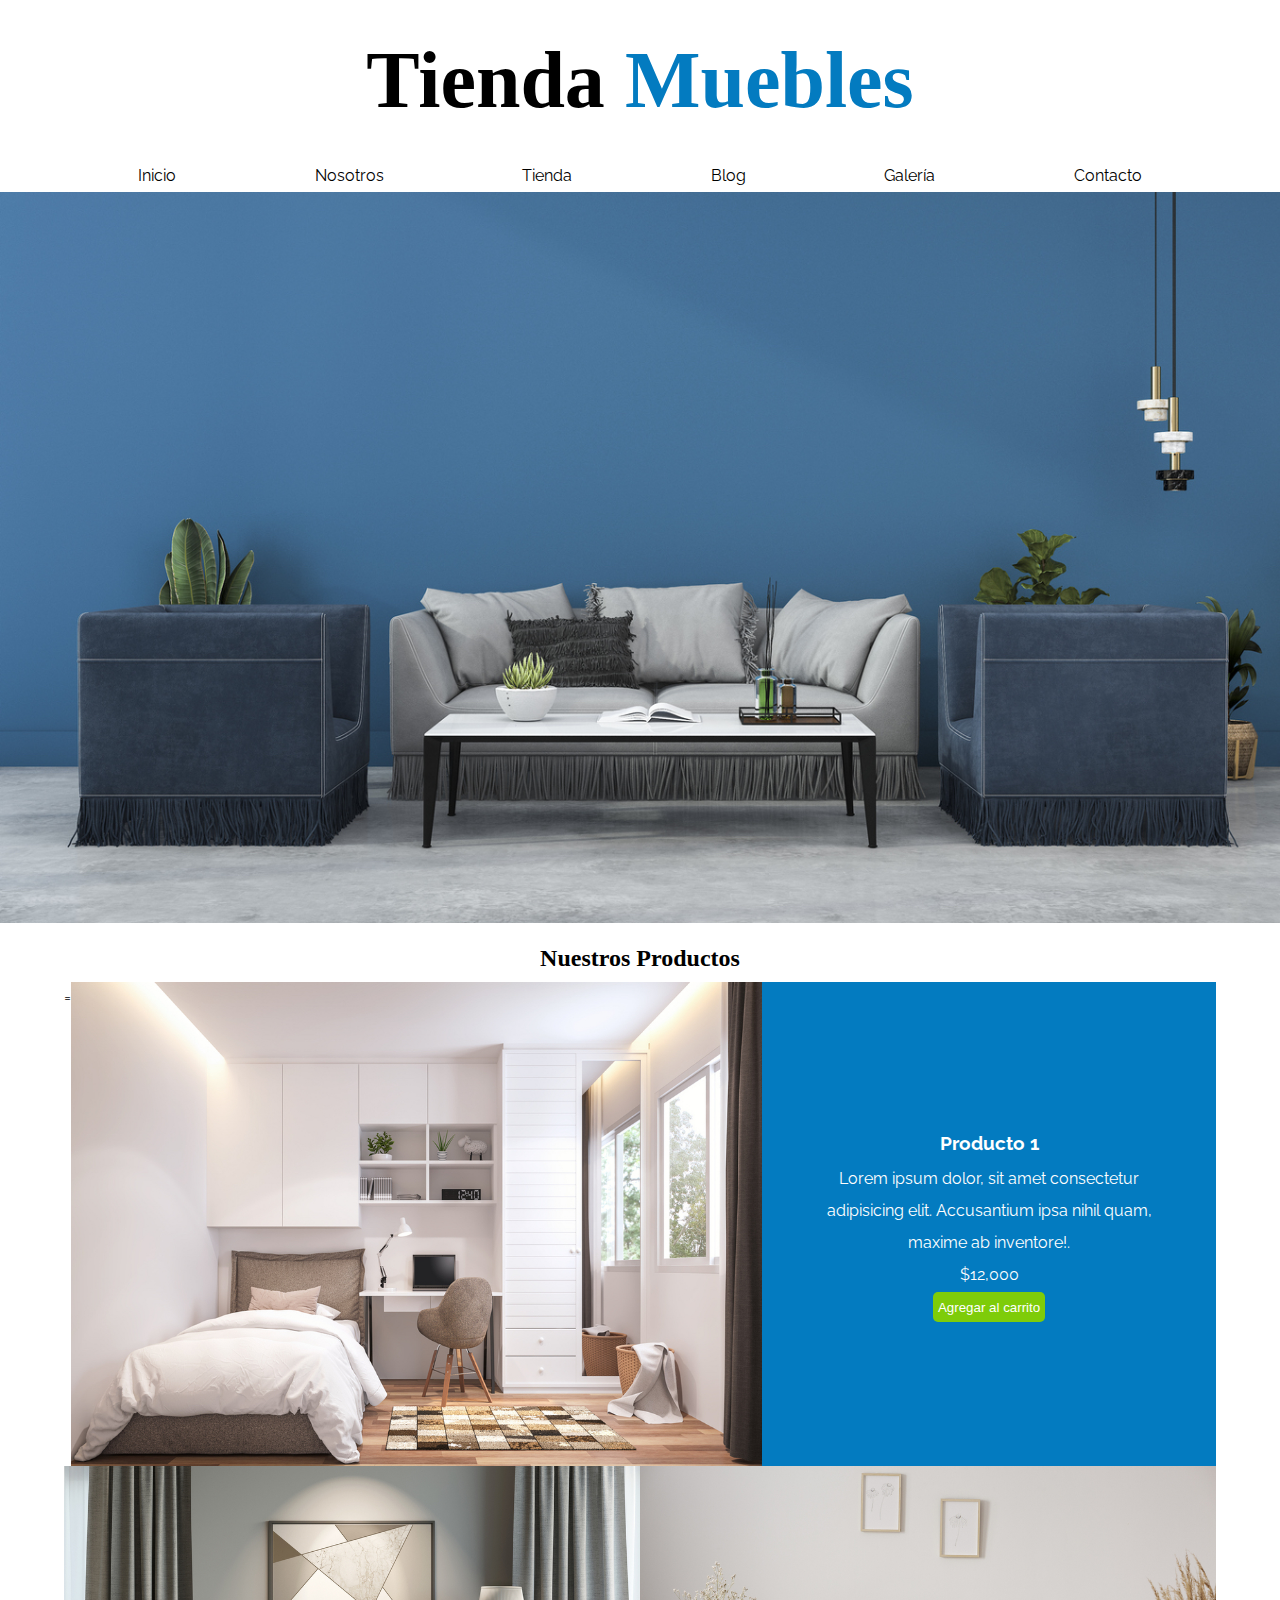
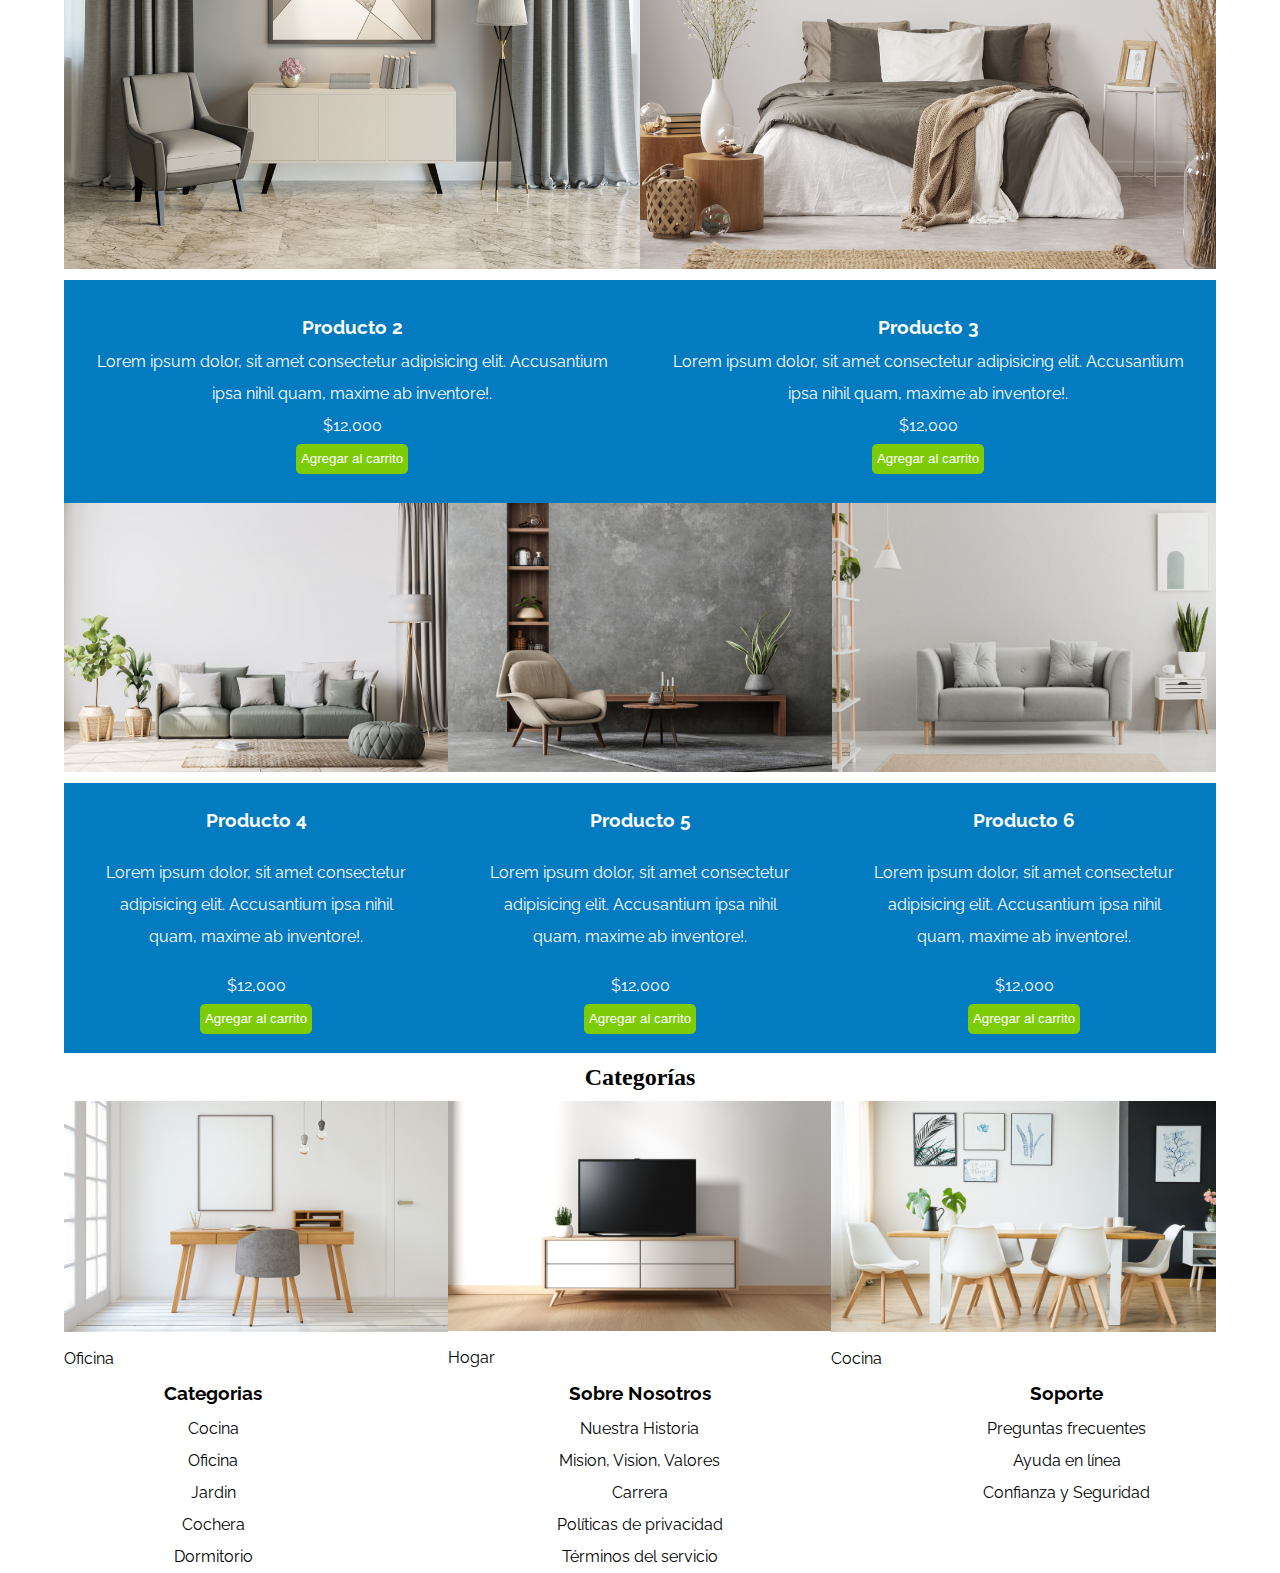
==== html/index.html @ d4c70920 "Avance 1 - Completado Avance 2 - Pendiente dar margin y justify content en productos y categorias" ====
<!DOCTYPE html>
<html lang="en">

<head>
    <meta charset="UTF-8">
    <meta http-equiv="X-UA-Compatible" content="IE=edge">
    <meta name="viewport" content="width=device-width, initial-scale=1.0">
    <title>Ecommerce - Inicio</title>
    <link rel="preconnect" href="https://fonts.googleapis.com">
    <link rel="preconnect" href="https://fonts.gstatic.com" crossorigin>
    <link rel="stylesheet" href="../css/app.css">
</head>

<body>
    <header>
        <h1> Tienda <span class="nombre">Muebles</span> </h1>

        <div class="nav-bar">
            <nav class="menu-container">
                <ul class="nav-list">
                    <li class="nav-item"> <a href="#inicio">Inicio</a></li>
                    <li class="nav-item"> <a href="#nosotros">Nosotros</a></li>
                    <li class="nav-item"> <a href="#tienda">Tienda</a></li>
                    <li class="nav-item button"><a href="#blog"><span>Blog</span></a></li>
                    <li class="nav-item button"><a href="#galeria"><span>Galería</span></a></li>
                    <li class="nav-item button"><a href="#contacto"><span>Contacto</span></a></li>
                </ul>
            </nav>
        </div>
    </header>

    <section class="hero">
        <div class="hero-content">
            <img src="../Imagenes/principal.jpg" alt="sala">

        </div>
    </section>

    <section class="productos">

    

    <section class="nuestros-productos">

        <h2>Nuestros Productos</h2>

        <div class="container1">=
            <img src="../Imagenes/producto1.jpg" alt="recamara">

            <div class="descripcion-producto">
                <div>
                    <h3>Producto 1</h3>
                    <p>Lorem ipsum dolor, sit amet consectetur adipisicing elit. Accusantium
                        ipsa nihil quam, maxime ab inventore!.
                    </p>
                    <p class="precio">$12,000</p>
                    <button class="callToAction">Agregar al carrito
                    </button>
                </div>
            </div>
        </div>

        <div class="container-producto2_3">
            <div class="conteiner-producto2">
                    <img src="../Imagenes/producto2.jpg" alt="recamara">
                <div class="descripcion-producto">
                    <div>
                    <h3>Producto 2</h3>
                    <p>Lorem ipsum dolor, sit amet consectetur adipisicing elit.
                        Accusantium ipsa nihil quam, maxime ab inventore!.
                    </p>
                    <p class="precio">$12,000</p>
                    <button class="callToAction">Agregar al carrito
                    </button>
                </div>
                </div>
            </div>

            <div class="conteiner-producto3">
                    <img src="../Imagenes/producto3.jpg" alt="recamara">
                
                <div class="descripcion-producto">
                    <div>
                    <h3>Producto 3</h3>
                    <p>Lorem ipsum dolor, sit amet consectetur adipisicing elit.
                        Accusantium ipsa nihil quam, maxime ab inventore!.
                    </p>
                    <p class="precio">$12,000</p>
                    <button class="callToAction">Agregar al carrito
                    </button>
                </div>
                </div>
            </div>
        </div>

        <div class="container-producto4_5_6">
            <div class="conteiner-producto4">
                                   <img src="../Imagenes/producto4.jpg" alt="recamara">

                <div class="descripcion-producto">
                    <div>
                    <h3>Producto 4</h3>
                    <p class="descripcion-producto">Lorem ipsum dolor, sit amet consectetur adipisicing elit.
                        Accusantium ipsa nihil quam, maxime ab inventore!.
                    </p>
                    <p class="precio">$12,000</p>
                    <button class="callToAction">Agregar al carrito
                    </button>
                </div>
                </div>
            </div>

            <div class="conteiner-producto5">
                
                    <img src="../Imagenes/producto5.jpg" alt="recamara">
              
                <div class="descripcion-producto">
                    <div>
                    <h3>Producto 5</h3>
                    <p class="descripcion-producto">Lorem ipsum dolor, sit amet consectetur adipisicing elit.
                        Accusantium ipsa nihil quam, maxime ab inventore!.
                    </p>
                    <p class="precio">$12,000</p>
                    <button class="callToAction">Agregar al carrito
                    </button>
                </div>
                </div>
            </div>

            <div class="conteiner-producto6">
                
                    <img src="../Imagenes/producto6.jpg" alt="recamara">
                
                <div class="descripcion-producto">
                    <div>
                    <h3>Producto 6</h3>
                    <p class="descripcion-producto">Lorem ipsum dolor, sit amet consectetur adipisicing elit.
                        Accusantium ipsa nihil quam, maxime ab inventore!.
                    </p>
                    <p class="precio">$12,000</p>
                    <button class="callToAction">Agregar al carrito
                    </button>
                </div>
                </div>
            </div>
        </div>
    </section>

    <section class="categorias">
        <div class="container-categorias">
            <h2>Categorías</h2>
            <div class="categorias">
                <a class="oficina" href="#">
                    <img src="../Imagenes/categoria1.jpg" alt="oficina">
                    <span class="categoria-oficina">Oficina</span>
                </a>

                <a class="hogar" href="#">
                    <img src="../Imagenes/categoria2.jpg" alt="hogar">
                    <span class="categoria-hogar">Hogar</span>
                </a>

                <a class="cocina" href="#">
                    <img src="../Imagenes/categoria3.jpg" alt="cocina">
                    <span class="categoria-cocina">Cocina</span>
                </a>
            </div>
        </div>
    </section>
    </section>

    <footer>
        <div class="nav-footer">
            <div class="nav-categoria">
                <h3>Categorias</h3>
                <nav class="menu-container">
                    <ul class="nav-list">
                        <li class="nav-item"> <a href="#cocina">Cocina</a></li>
                        <li class="nav-item"> <a href="#oficina">Oficina</a></li>
                        <li class="nav-item"> <a href="#jardin">Jardin</a></li>
                        <li class="nav-item"><a href="#cochera"><span>Cochera</span></a></li>
                        <li class="nav-item"><a href="#dormitorio"><span>Dormitorio</span></a></li>
                    </ul>
                </nav>
            </div>

            <div class="nav-nosotros">
                <h3>Sobre Nosotros</h3>
                <nav class="menu-container">
                    <ul class="nav-list">
                        <li class="nav-item"> <a href="#historia">Nuestra Historia</a></li>
                        <li class="nav-item"> <a href="#mision">Mision, Vision, Valores </a></li>
                        <li class="nav-item"> <a href="#carrera">Carrera</a></li>
                        <li class="nav-item"><a href="#politica"><span>Políticas de privacidad</span></a></li>
                        <li class="nav-item"><a href="#terminos"><span>Términos del servicio</span></a></li>
                    </ul>
                </nav>
            </div>

            <div class="nav-soporte">
                <h3>Soporte</h3>
                <nav class="menu-container">
                    <ul class="nav-list">
                        <li class="nav-item"> <a href="#preguntas">Preguntas frecuentes</a></li>
                        <li class="nav-item"> <a href="#ayuda">Ayuda en línea</a></li>
                        <li class="nav-item"> <a href="#confianza">Confianza y Seguridad</a></li>
                    </ul>
                </nav>
            </div>
        </div>



    </footer>





</body>

</html>
---- css/app.css ----
/*reglas generales*/
@import url('https://fonts.googleapis.com/css2?family=Playfair+Display:ital,wght@0,400..900;1,400..900&family=Raleway:ital,wght@0,100..900;1,100..900&display=swap');

* {
    margin: 0;
    padding: 0;
    box-sizing: border-box;
    font-size: 62.5;
}

body{
    font-family: "Raleway";
    line-height: 2;
}

h1, h2{
    font-family: "Playfair";
}

h1{ 
    font-size:5rem;
    text-align: center;
    
} 

h2{
    font-family: 4rem;
    text-align: center;
     
}

h3{
    font-family: 4rem;
    text-align: center;

}

.hero img{
    object-fit: cover;
    width:100%;

}

.container1{
    width: 100%;
    
}

.container1 img{
    object-fit: cover;
    width: 60%;

}





header .nav-list {
    display: flex;
    flex-direction: row;
    justify-content: space-evenly;
}

.nav-footer{
    display: flex;
    flex-direction: row;
    justify-content: space-around;
}

.nav-footer > div{
    max-width: 20%;
    min-width: 15%;
}

footer .nav-list {
    display:flex;
    flex-direction: column;
}

nav{
    text-align: center;

}



a {
    text-decoration: none;
    color: black;
}

ul {
    list-style: none;
    color: grey
}

.nombre{
    color:  #037BC0;
}

/* .section {
    display: flex;
    justify-content: center;
    padding: 110px 40px 130px;
    text-align: center;
    align-items: center;
    justify-content: center;
} */

.productos{
    margin:0 5%;
}

.container1{
    display: flex;
    flex-direction: row;
}

.container-producto2_3{
    display: flex;
}

.container-producto4_5_6{
    display: flex;
}

.descripcion-producto{
    background-color: #037BC0;
    text-align: center;
    color: white;
    padding: 5%;
    align-items: center;
    display: flex;
}

.categorias{
    display: flex;
    flex-direction: row;
    justify-content: center;

}


button{
    color: white;
    background: rgb(126, 204, 9);
    height: 30px;
    border: none;
    border-radius: 5px;
    padding: 0 5px;
}




img {
    max-width: 100%;
    height: auto;
  }



/*Media Query*/

/** Reescribir colores */

/** Productos */
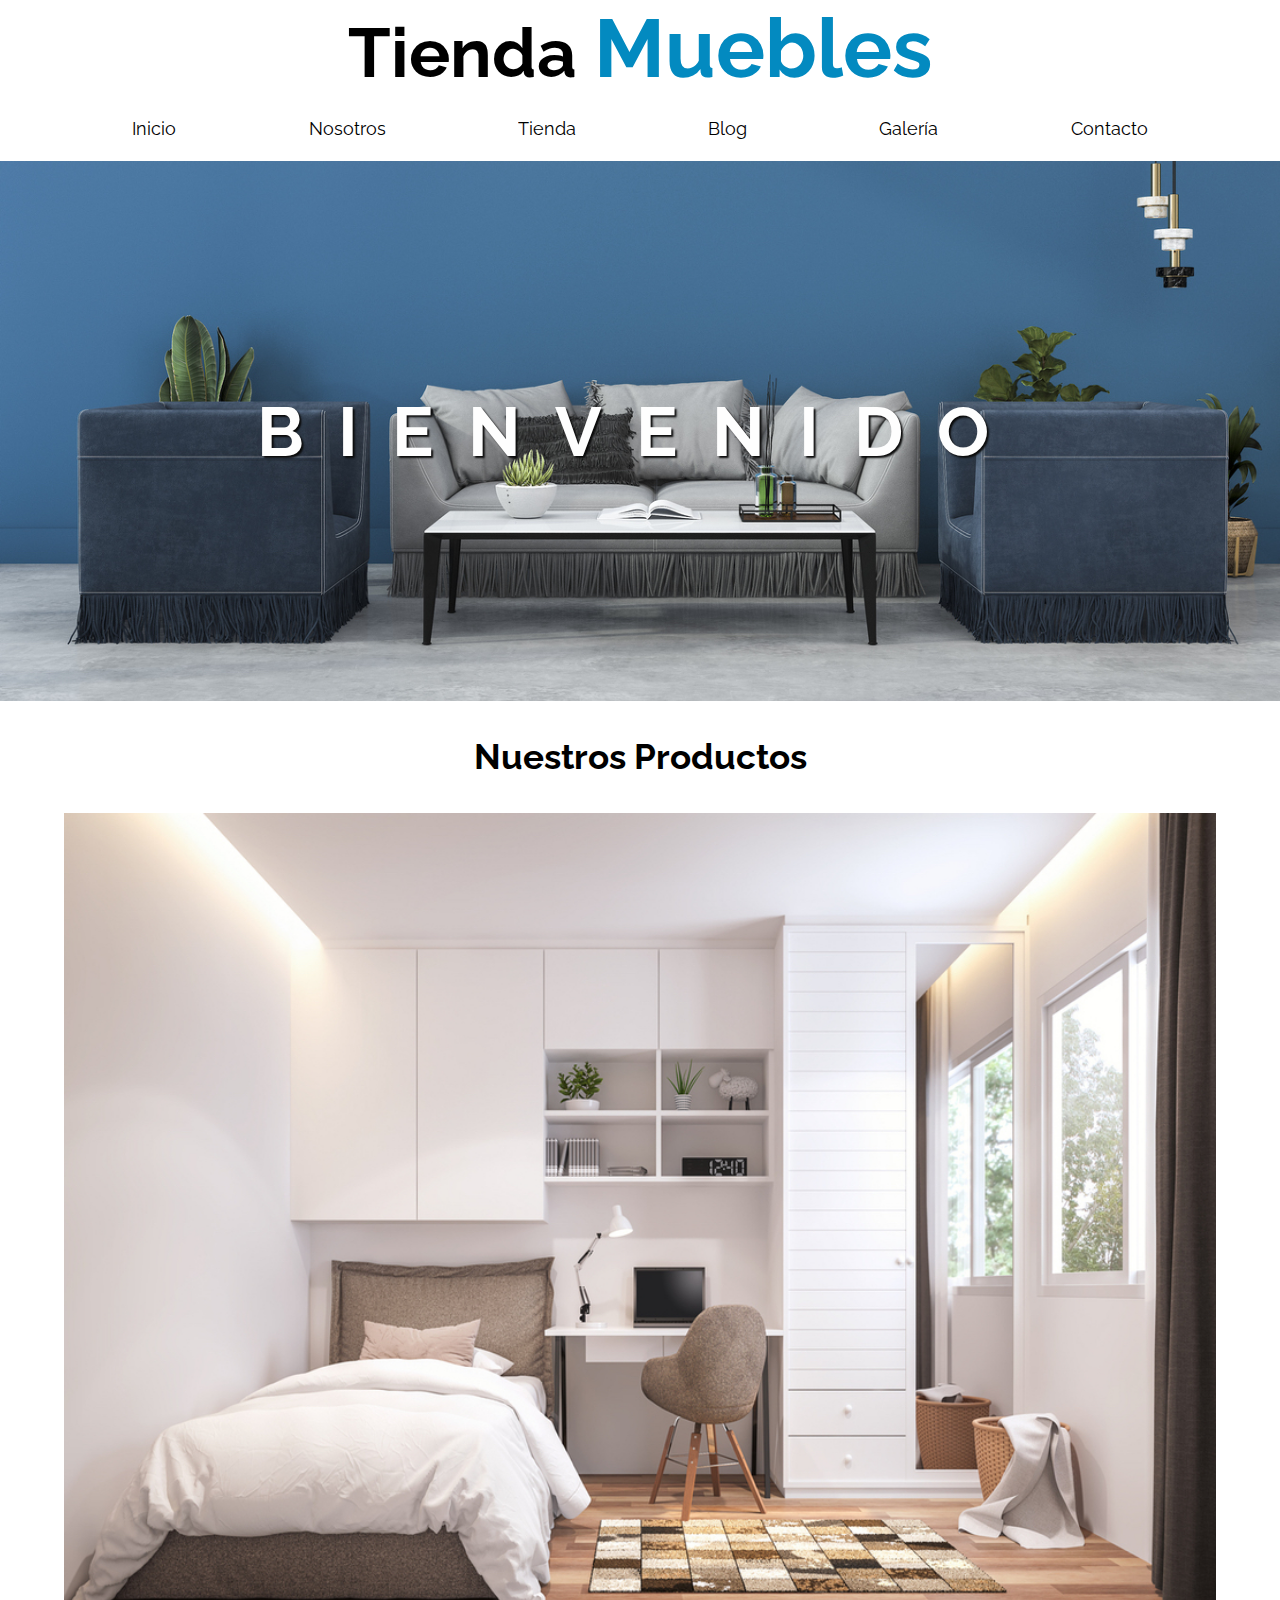
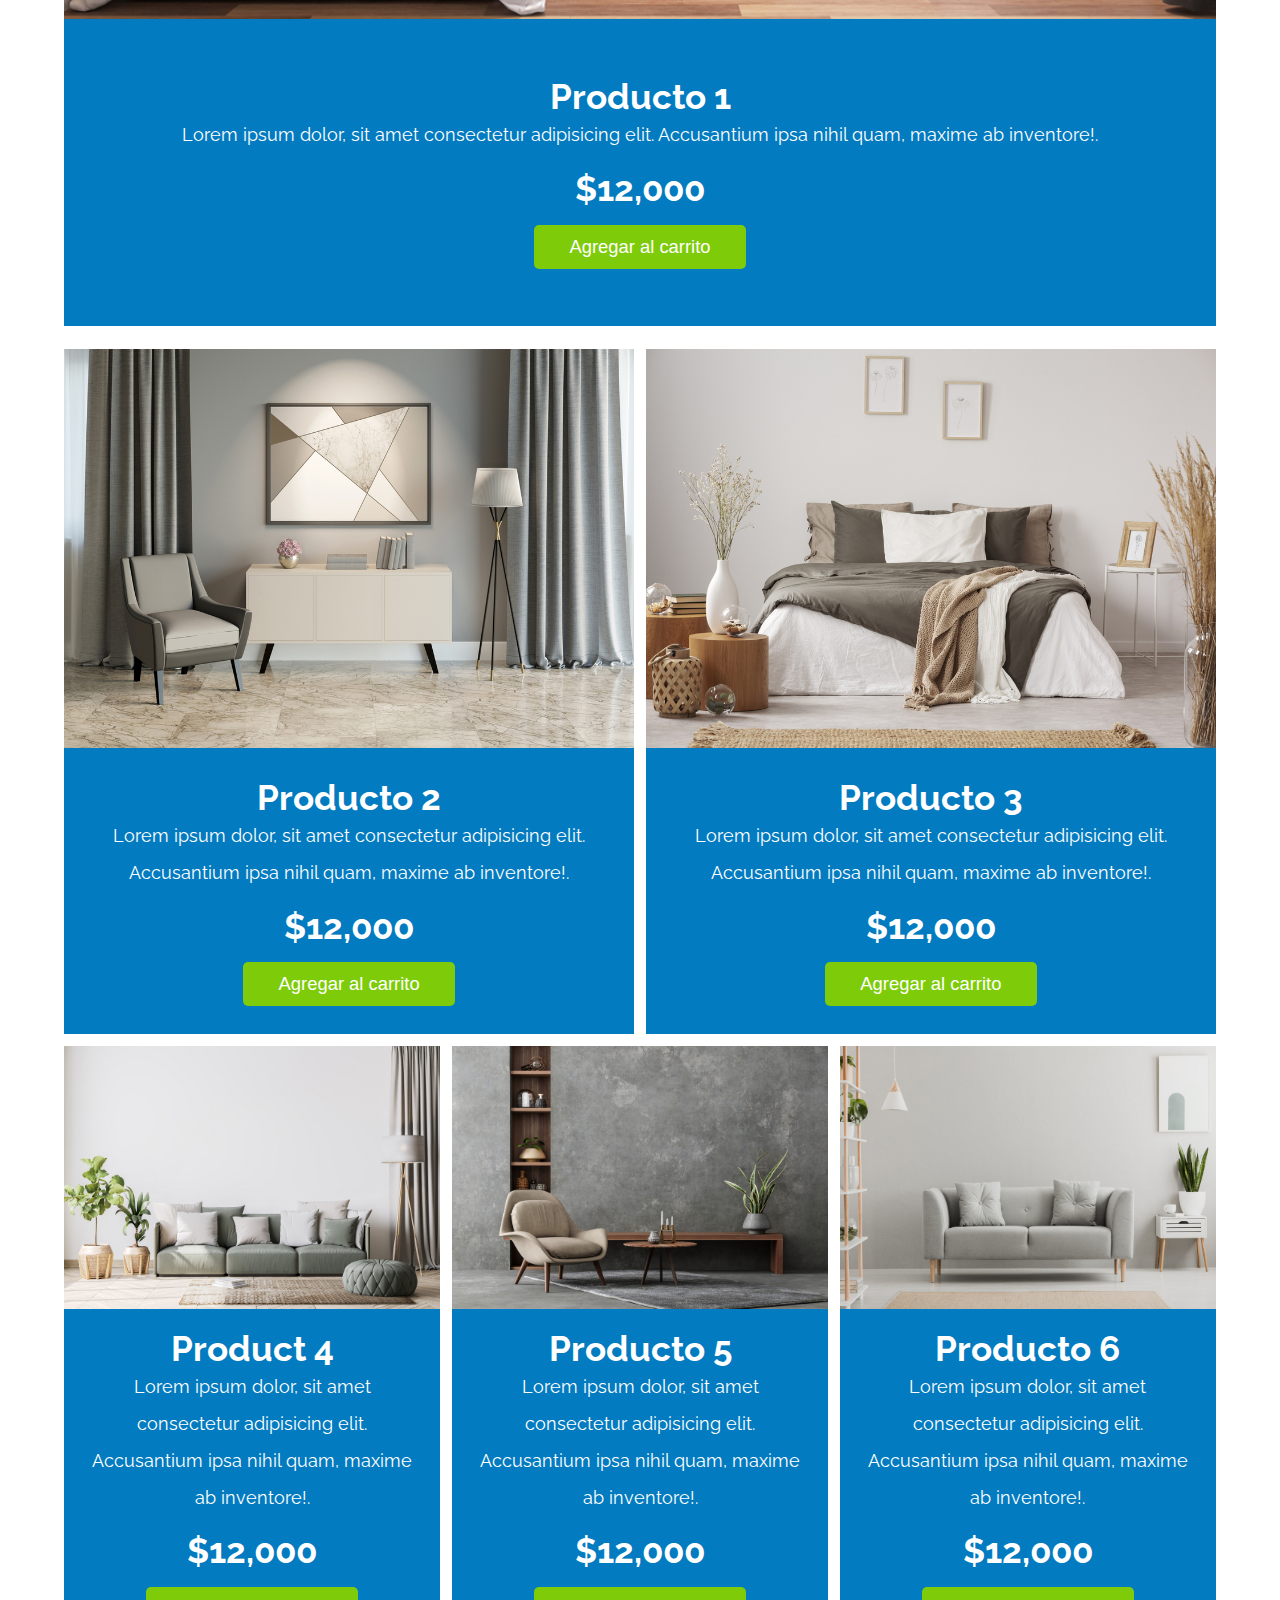
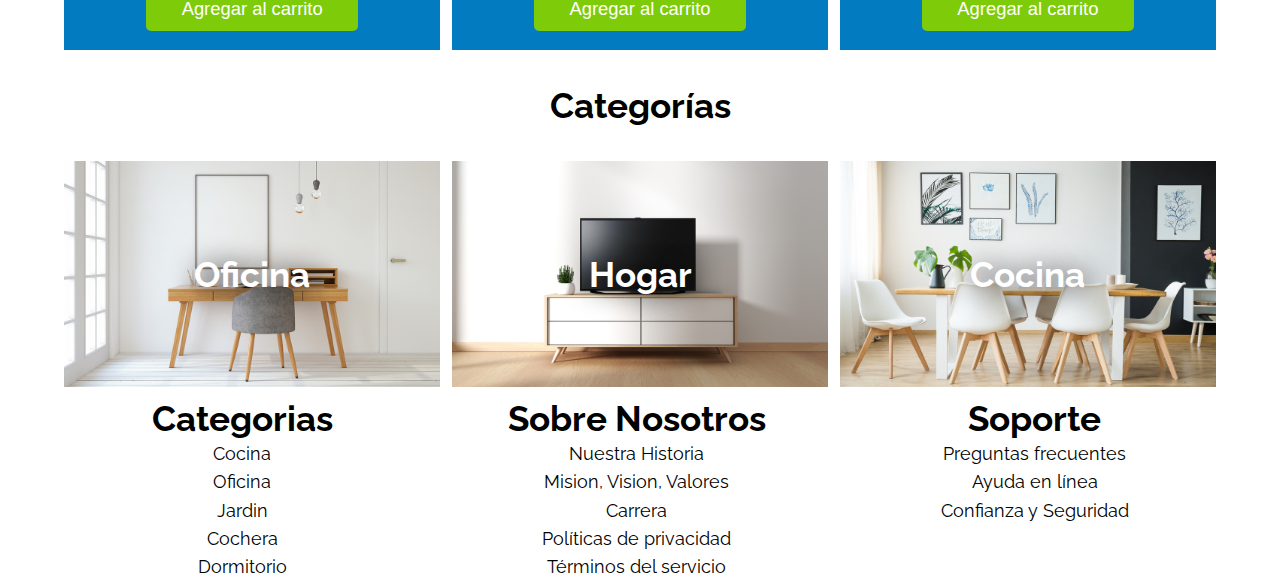
==== commit 4a9c717b: "- Se termino con el archivo index.html. - Se aplicaron estilos y media queries para el comportamient" ====
--- a/html/index.html
+++ b/html/index.html
@@ -3,20 +3,19 @@
 
 <head>
     <meta charset="UTF-8">
-    <meta http-equiv="X-UA-Compatible" content="IE=edge">
-    <meta name="viewport" content="width=device-width, initial-scale=1.0">
-    <title>Ecommerce - Inicio</title>
-    <link rel="preconnect" href="https://fonts.googleapis.com">
-    <link rel="preconnect" href="https://fonts.gstatic.com" crossorigin>
-    <link rel="stylesheet" href="../css/app.css">
+    <meta name="viewport" content="width=, initial-scale=1.0">
+    <link rel="stylesheet" href="../css/styles.css">
+    <title>Tienda de Muebles</title>
 </head>
 
 <body>
+
     <header>
         <h1> Tienda <span class="nombre">Muebles</span> </h1>
 
         <div class="nav-bar">
             <nav class="menu-container">
+
                 <ul class="nav-list">
                     <li class="nav-item"> <a href="#inicio">Inicio</a></li>
                     <li class="nav-item"> <a href="#nosotros">Nosotros</a></li>
@@ -27,153 +26,153 @@
                 </ul>
             </nav>
         </div>
+
     </header>
-
-    <section class="hero">
-        <div class="hero-content">
-            <img src="../Imagenes/principal.jpg" alt="sala">
-
+    <div class="hero-section">
+        <div class="hero-section-text">
+            <h1>BIENVENIDO</h1>
         </div>
-    </section>
-
-    <section class="productos">
-
-    
-
-    <section class="nuestros-productos">
-
-        <h2>Nuestros Productos</h2>
-
-        <div class="container1">=
-            <img src="../Imagenes/producto1.jpg" alt="recamara">
-
-            <div class="descripcion-producto">
-                <div>
-                    <h3>Producto 1</h3>
-                    <p>Lorem ipsum dolor, sit amet consectetur adipisicing elit. Accusantium
-                        ipsa nihil quam, maxime ab inventore!.
-                    </p>
-                    <p class="precio">$12,000</p>
-                    <button class="callToAction">Agregar al carrito
-                    </button>
-                </div>
-            </div>
-        </div>
-
-        <div class="container-producto2_3">
-            <div class="conteiner-producto2">
+    </div>
+
+    <main>
+
+        <section class="margin products">
+            <div>
+
+                <h2>Nuestros Productos</h2>
+            </div>
+
+            <div class="container1">
+                <img src="../Imagenes/producto1.jpg" alt="recamara">
+
+                <div class="product-description">
+                    <div>
+                        <h3>Producto 1</h3>
+                        <p>Lorem ipsum dolor, sit amet consectetur adipisicing elit. Accusantium
+                            ipsa nihil quam, maxime ab inventore!.
+                        </p>
+                        <p class="precio">$12,000</p>
+                        <button class="callToAction">Agregar al carrito
+                        </button>
+                    </div>
+                </div>
+            </div>
+
+            <div class="container-product2_3">
+                <div class="conteiner-product2">
                     <img src="../Imagenes/producto2.jpg" alt="recamara">
-                <div class="descripcion-producto">
-                    <div>
-                    <h3>Producto 2</h3>
-                    <p>Lorem ipsum dolor, sit amet consectetur adipisicing elit.
-                        Accusantium ipsa nihil quam, maxime ab inventore!.
-                    </p>
-                    <p class="precio">$12,000</p>
-                    <button class="callToAction">Agregar al carrito
-                    </button>
-                </div>
-                </div>
-            </div>
-
-            <div class="conteiner-producto3">
+                    <div class="product-description">
+                        <div>
+                            <h3>Producto 2</h3>
+                            <p>Lorem ipsum dolor, sit amet consectetur adipisicing elit.
+                                Accusantium ipsa nihil quam, maxime ab inventore!.
+                            </p>
+                            <p class="precio">$12,000</p>
+                            <button class="callToAction">Agregar al carrito
+                            </button>
+                        </div>
+                    </div>
+                </div>
+
+                <div class="conteiner-product3">
                     <img src="../Imagenes/producto3.jpg" alt="recamara">
-                
-                <div class="descripcion-producto">
-                    <div>
-                    <h3>Producto 3</h3>
-                    <p>Lorem ipsum dolor, sit amet consectetur adipisicing elit.
-                        Accusantium ipsa nihil quam, maxime ab inventore!.
-                    </p>
-                    <p class="precio">$12,000</p>
-                    <button class="callToAction">Agregar al carrito
-                    </button>
-                </div>
-                </div>
-            </div>
-        </div>
-
-        <div class="container-producto4_5_6">
-            <div class="conteiner-producto4">
-                                   <img src="../Imagenes/producto4.jpg" alt="recamara">
-
-                <div class="descripcion-producto">
-                    <div>
-                    <h3>Producto 4</h3>
-                    <p class="descripcion-producto">Lorem ipsum dolor, sit amet consectetur adipisicing elit.
-                        Accusantium ipsa nihil quam, maxime ab inventore!.
-                    </p>
-                    <p class="precio">$12,000</p>
-                    <button class="callToAction">Agregar al carrito
-                    </button>
-                </div>
-                </div>
-            </div>
-
-            <div class="conteiner-producto5">
-                
+
+                    <div class="product-description">
+                        <div>
+                            <h3>Producto 3</h3>
+                            <p>Lorem ipsum dolor, sit amet consectetur adipisicing elit.
+                                Accusantium ipsa nihil quam, maxime ab inventore!.
+                            </p>
+                            <p class="precio">$12,000</p>
+                            <button class="callToAction">Agregar al carrito
+                            </button>
+                        </div>
+                    </div>
+                </div>
+            </div>
+
+            <div class="container-product4_5_6">
+                <div class="conteiner-product4">
+                    <img src="../Imagenes/producto4.jpg" alt="recamara">
+
+                    <div class="product-description">
+                        <div>
+                            <h3>Product 4</h3>
+                            <p>Lorem ipsum dolor, sit amet consectetur adipisicing
+                                elit.
+                                Accusantium ipsa nihil quam, maxime ab inventore!.
+                            </p>
+                            <p class="precio">$12,000</p>
+                            <button class="callToAction">Agregar al carrito
+                            </button>
+                        </div>
+                    </div>
+                </div>
+
+                <div class="conteiner-product5">
+
                     <img src="../Imagenes/producto5.jpg" alt="recamara">
-              
-                <div class="descripcion-producto">
-                    <div>
-                    <h3>Producto 5</h3>
-                    <p class="descripcion-producto">Lorem ipsum dolor, sit amet consectetur adipisicing elit.
-                        Accusantium ipsa nihil quam, maxime ab inventore!.
-                    </p>
-                    <p class="precio">$12,000</p>
-                    <button class="callToAction">Agregar al carrito
-                    </button>
-                </div>
-                </div>
-            </div>
-
-            <div class="conteiner-producto6">
-                
+
+                    <div class="product-description">
+                        <div>
+                            <h3>Producto 5</h3>
+                            <p>Lorem ipsum dolor, sit amet consectetur adipisicing
+                                elit.
+                                Accusantium ipsa nihil quam, maxime ab inventore!.
+                            </p>
+                            <p class="precio">$12,000</p>
+                            <button class="callToAction">Agregar al carrito
+                            </button>
+                        </div>
+                    </div>
+                </div>
+
+                <div class="conteiner-product6">
+
                     <img src="../Imagenes/producto6.jpg" alt="recamara">
-                
-                <div class="descripcion-producto">
-                    <div>
-                    <h3>Producto 6</h3>
-                    <p class="descripcion-producto">Lorem ipsum dolor, sit amet consectetur adipisicing elit.
-                        Accusantium ipsa nihil quam, maxime ab inventore!.
-                    </p>
-                    <p class="precio">$12,000</p>
-                    <button class="callToAction">Agregar al carrito
-                    </button>
-                </div>
-                </div>
-            </div>
-        </div>
-    </section>
-
-    <section class="categorias">
-        <div class="container-categorias">
+
+                    <div class="product-description">
+                        <div>
+                            <h3>Producto 6</h3>
+                            <p class="descripcion-producto">Lorem ipsum dolor, sit amet consectetur adipisicing
+                                elit.
+                                Accusantium ipsa nihil quam, maxime ab inventore!.
+                            </p>
+                            <p class="precio">$12,000</p>
+                            <button class="callToAction">Agregar al carrito
+                            </button>
+                        </div>
+                    </div>
+                </div>
+            </div>
+        </section>
+
+        <section class="margin">
             <h2>Categorías</h2>
-            <div class="categorias">
-                <a class="oficina" href="#">
-                    <img src="../Imagenes/categoria1.jpg" alt="oficina">
-                    <span class="categoria-oficina">Oficina</span>
-                </a>
-
-                <a class="hogar" href="#">
-                    <img src="../Imagenes/categoria2.jpg" alt="hogar">
-                    <span class="categoria-hogar">Hogar</span>
-                </a>
-
-                <a class="cocina" href="#">
-                    <img src="../Imagenes/categoria3.jpg" alt="cocina">
-                    <span class="categoria-cocina">Cocina</span>
-                </a>
-            </div>
-        </div>
-    </section>
-    </section>
+            <div class="categories">
+                <div class="categories-container">
+                    <img class="category-img" src="../Imagenes/categoria1.jpg" alt="oficina">
+                    <h3 class="category">Oficina</h3>
+                </div>
+
+                <div class="categories-container">
+                    <img class="category-img" src="../Imagenes/categoria2.jpg" alt="hogar">
+                    <h3 class="category">Hogar</h3>
+                </div>
+
+                <div class="categories-container">
+                    <img class="category-img" src="../Imagenes/categoria3.jpg" alt="cocina">
+                    <h3 class="category">Cocina</h3>
+                </div>
+            </div>
+        </section>
+    </main>
 
     <footer>
-        <div class="nav-footer">
+        <div class="nav-footer margin">
             <div class="nav-categoria">
                 <h3>Categorias</h3>
-                <nav class="menu-container">
+                <nav class="nav-container">
                     <ul class="nav-list">
                         <li class="nav-item"> <a href="#cocina">Cocina</a></li>
                         <li class="nav-item"> <a href="#oficina">Oficina</a></li>
@@ -186,7 +185,7 @@
 
             <div class="nav-nosotros">
                 <h3>Sobre Nosotros</h3>
-                <nav class="menu-container">
+                <nav class="nav-container">
                     <ul class="nav-list">
                         <li class="nav-item"> <a href="#historia">Nuestra Historia</a></li>
                         <li class="nav-item"> <a href="#mision">Mision, Vision, Valores </a></li>
@@ -199,7 +198,7 @@
 
             <div class="nav-soporte">
                 <h3>Soporte</h3>
-                <nav class="menu-container">
+                <nav class="nav-container">
                     <ul class="nav-list">
                         <li class="nav-item"> <a href="#preguntas">Preguntas frecuentes</a></li>
                         <li class="nav-item"> <a href="#ayuda">Ayuda en línea</a></li>
@@ -213,10 +212,6 @@
 
     </footer>
 
-
-
-
-
 </body>
 
 </html>--- a/css/styles.css
+++ b/css/styles.css
@@ -0,0 +1,301 @@
+@import url('https://fonts.googleapis.com/css2?family=Playfair+Display:ital,wght@0,400..900;1,400..900&family=Raleway:ital,wght@0,100..900;1,100..900&display=swap');
+
+* {
+    margin: 0;
+    padding: 0;
+    box-sizing: border-box;
+    font-size: calc(.5rem + 0.75vw);
+}
+
+body {
+    font-family: "Raleway";
+}
+
+
+h1 {
+    font-size: calc(1rem + 4vw);
+    text-align: center;
+}
+
+.nombre {
+    color: #038ac0;
+    font-size: calc(1rem + 5vw);
+}
+
+h2,
+h3,
+h4 {
+    font-size: 2rem;
+    text-align: center;
+}
+
+p {
+    line-height: 2;
+}
+
+a {
+    color: inherit;
+    text-decoration: none;
+}
+
+li a {
+    display: block;
+    position: relative;
+    padding: 0.2em 0;
+}
+
+li a::after {
+    opacity: 1;
+    transform: translate3d(-100%, 0, 0);
+}
+
+li a::after {
+    content: '';
+    position: absolute;
+    bottom: 0;
+    left: 0;
+    width: 100%;
+    height: 0.1em;
+    background-color: rgb(126, 204, 9);
+    opacity: 0;
+    transition: opacity 300ms, transform 300ms;
+}
+
+li a:hover::after,
+li a:focus::after {
+    transform: translate3d(0, 0, 0);
+}
+
+li a {
+    overflow: hidden;
+}
+
+li a::after {
+    opacity: 1;
+    transform: translate3d(-100%, 0, 0);
+}
+
+
+
+nav {
+    text-align: center;
+}
+
+
+ul {
+    list-style: none;
+}
+
+.menu-container .nav-list {
+    display: flex;
+    flex-direction: row;
+    justify-content: space-evenly;
+    margin: 1em 0;
+}
+
+a::after {
+    content: '';
+    position: absolute;
+    bottom: 0;
+    left: 0;
+    width: 100%;
+    height: 0.1em;
+    background-color: rgb(126, 204, 9);
+    opacity: 0;
+    transition: opacity 300ms, transform 300ms;
+}
+
+a:hover::after,
+a:focus::after {
+    opacity: 1;
+    transform: translate3d(0, 0.2em, 0);
+}
+
+@media (max-width: 786px) {
+    .menu-container .nav-list {
+        display: none;
+        flex-direction: column;
+        width: 100%;
+    }
+}
+
+
+.hero-section {
+    background-image: url(../Imagenes/principal.jpg);
+    background-repeat: no-repeat;
+    background-position: 100% 90%;
+    background-size: cover;
+    height: 60vh;
+    text-align: center;
+    display: flex;
+    align-items: center;
+    justify-content: center;
+}
+
+.hero-section .hero-section-text {
+    color: #fefefe;
+    text-shadow: 2px 2px 2px #0a0a0a;
+}
+
+.hero-section-text h1 {
+    letter-spacing: 0.5em;
+}
+
+@media (max-width: 900px) {
+    .hero-section-text h1 {
+        letter-spacing: 0.25em;
+        font-size: 4rem;
+        background-size: 100%;
+    }
+}
+
+@media (max-width: 800px) {
+    .hero-section-text h1 {
+        letter-spacing: 0;
+        font-size: 50px;
+        background-size: 100%;
+    }
+}
+
+h2 {
+    margin: 1em;
+}
+
+.products {
+
+    justify-content: center;
+}
+
+.container1 {
+    display: flex;
+    flex-direction: row;
+    justify-content: center;
+    margin-bottom: 1%;
+}
+
+.product-description {
+    background-color: #037BC0;
+    text-align: center;
+    color: white;
+    padding: 5%;
+    align-items: center;
+    display: flex;
+    justify-content: center;
+}
+
+p {
+    line-height: 2em;
+
+}
+
+img {
+    max-width: 100%;
+    height: auto;
+    display: block;
+}
+
+@media (max-width: 1550px) {
+    .container1 {
+        display: flex;
+        flex-direction: column;
+        margin-bottom: 2%;
+    }
+}
+
+button {
+    color: white;
+    background: rgb(126, 204, 9);
+    height: 2.5rem;
+    border: none;
+    border-radius: 5px;
+    padding: .5rem 2rem;
+}
+
+.container-product2_3 {
+    display: flex;
+    flex-direction: row;
+    justify-content: center;
+    gap: 1%;
+    margin-bottom: 1%;
+}
+
+
+.container-product4_5_6 {
+    display: flex;
+    flex-direction: row;
+    gap: 1%;
+    justify-content: center;
+    margin-bottom: 1%;
+}
+
+@media (max-width: 786px) {
+    .container-product2_3, .container-product4_5_6  {
+        display: flex;
+        flex-direction: column;
+        margin-bottom: 2%;
+        
+    }
+
+    .conteiner-product2, .conteiner-product4, .conteiner-product5{
+        margin-bottom: 2%;
+    }
+}
+
+.precio {
+    font-weight: bold;
+    font-size: 2rem;
+}
+
+.margin {
+    margin: 0 5%;
+}
+
+.categories {
+    display: flex;
+    flex-direction: row;
+    max-width: 100%;
+    gap: 1%;
+    justify-content: center;
+    margin-bottom: 1%;
+    overflow: hidden;
+
+}
+
+
+
+.office {
+    background-image: url(../Imagenes/categoria1.jpg);
+
+}
+
+.home {
+    background-image: url(../Imagenes/categoria2.jpg);
+}
+
+.kitchen {
+    background-image: url(../Imagenes/categoria3.jpg);
+}
+
+.categories-container {
+    position: relative;
+    text-align: center;
+    color: white;
+}
+
+.category {
+    position: absolute;
+    top: 50%;
+    left: 50%;
+    transform: translate(-50%, -50%);
+    text-shadow: 4px 4px 28px rgba(0, 0, 0, 1);
+}
+
+.category-img {
+    border-radius: 1re;
+}
+
+.nav-footer {
+    display: flex;
+    flex-direction: row;
+    justify-content: space-around;
+}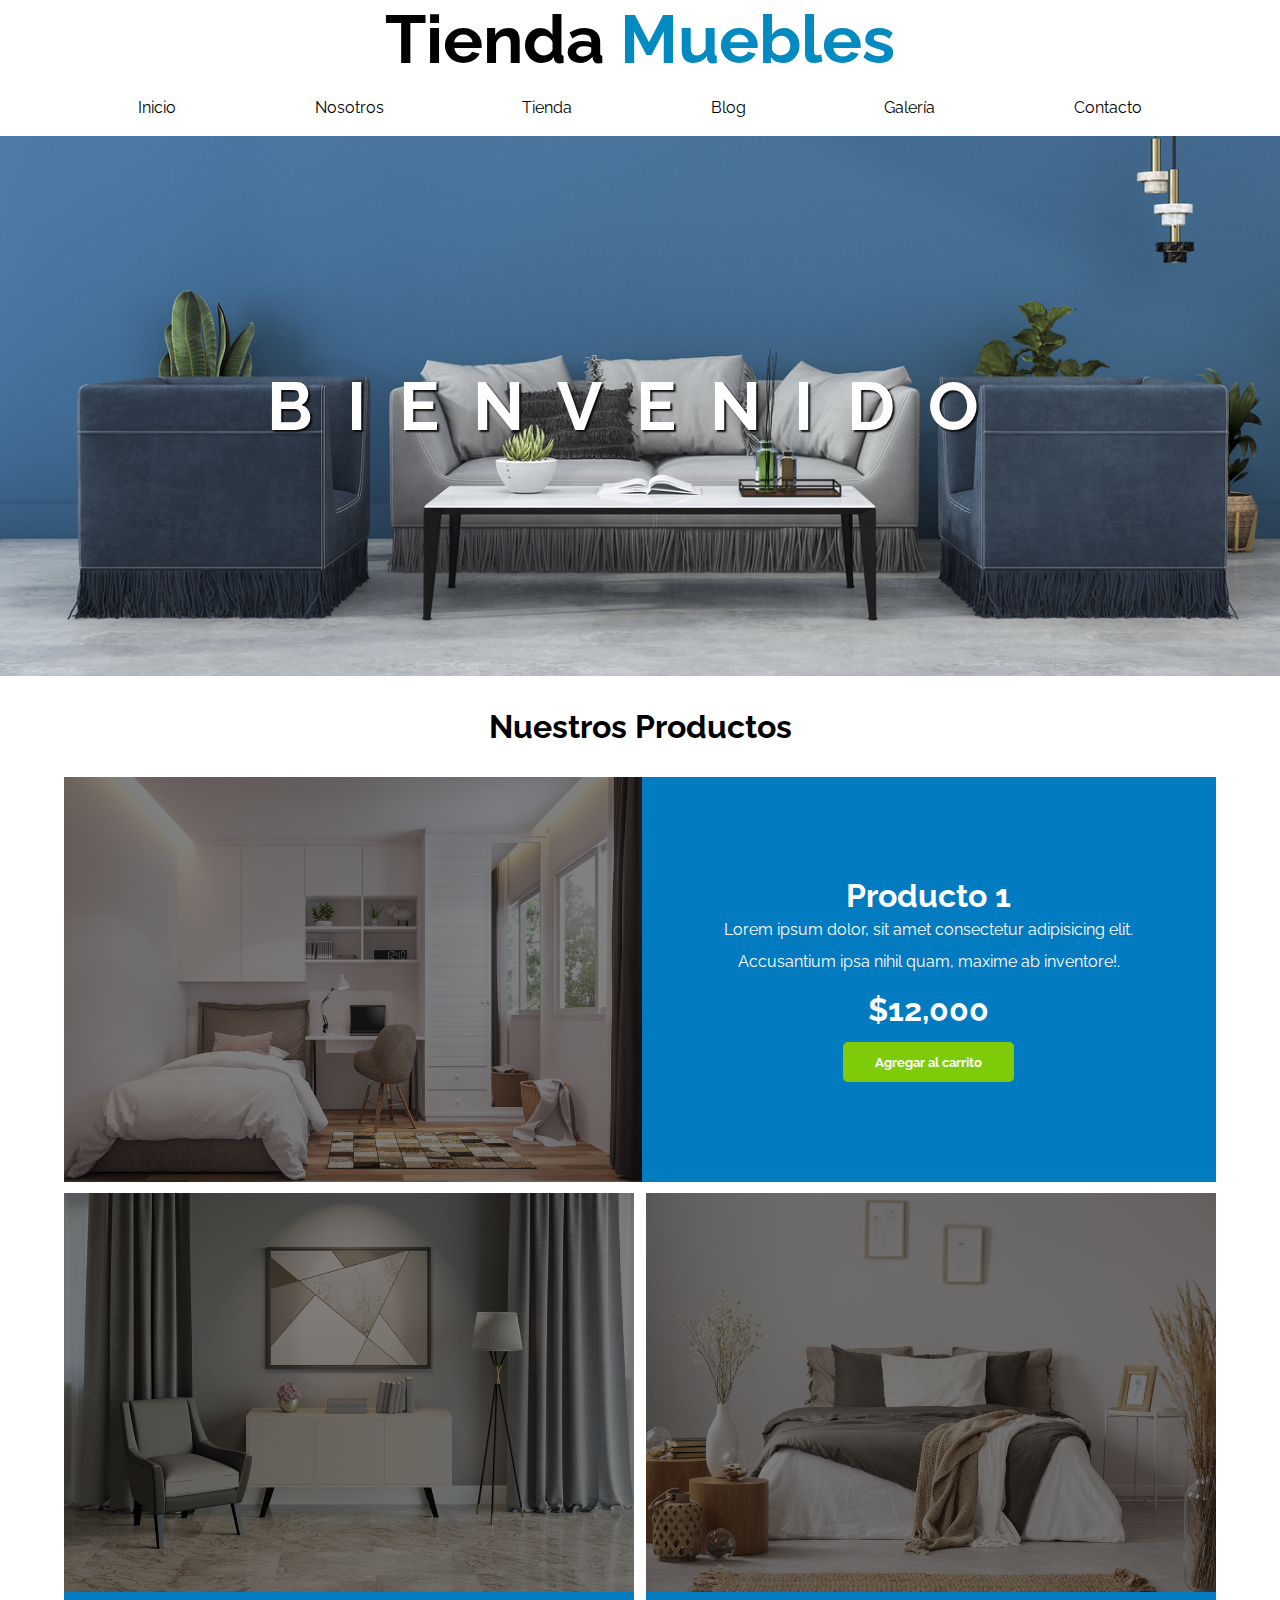
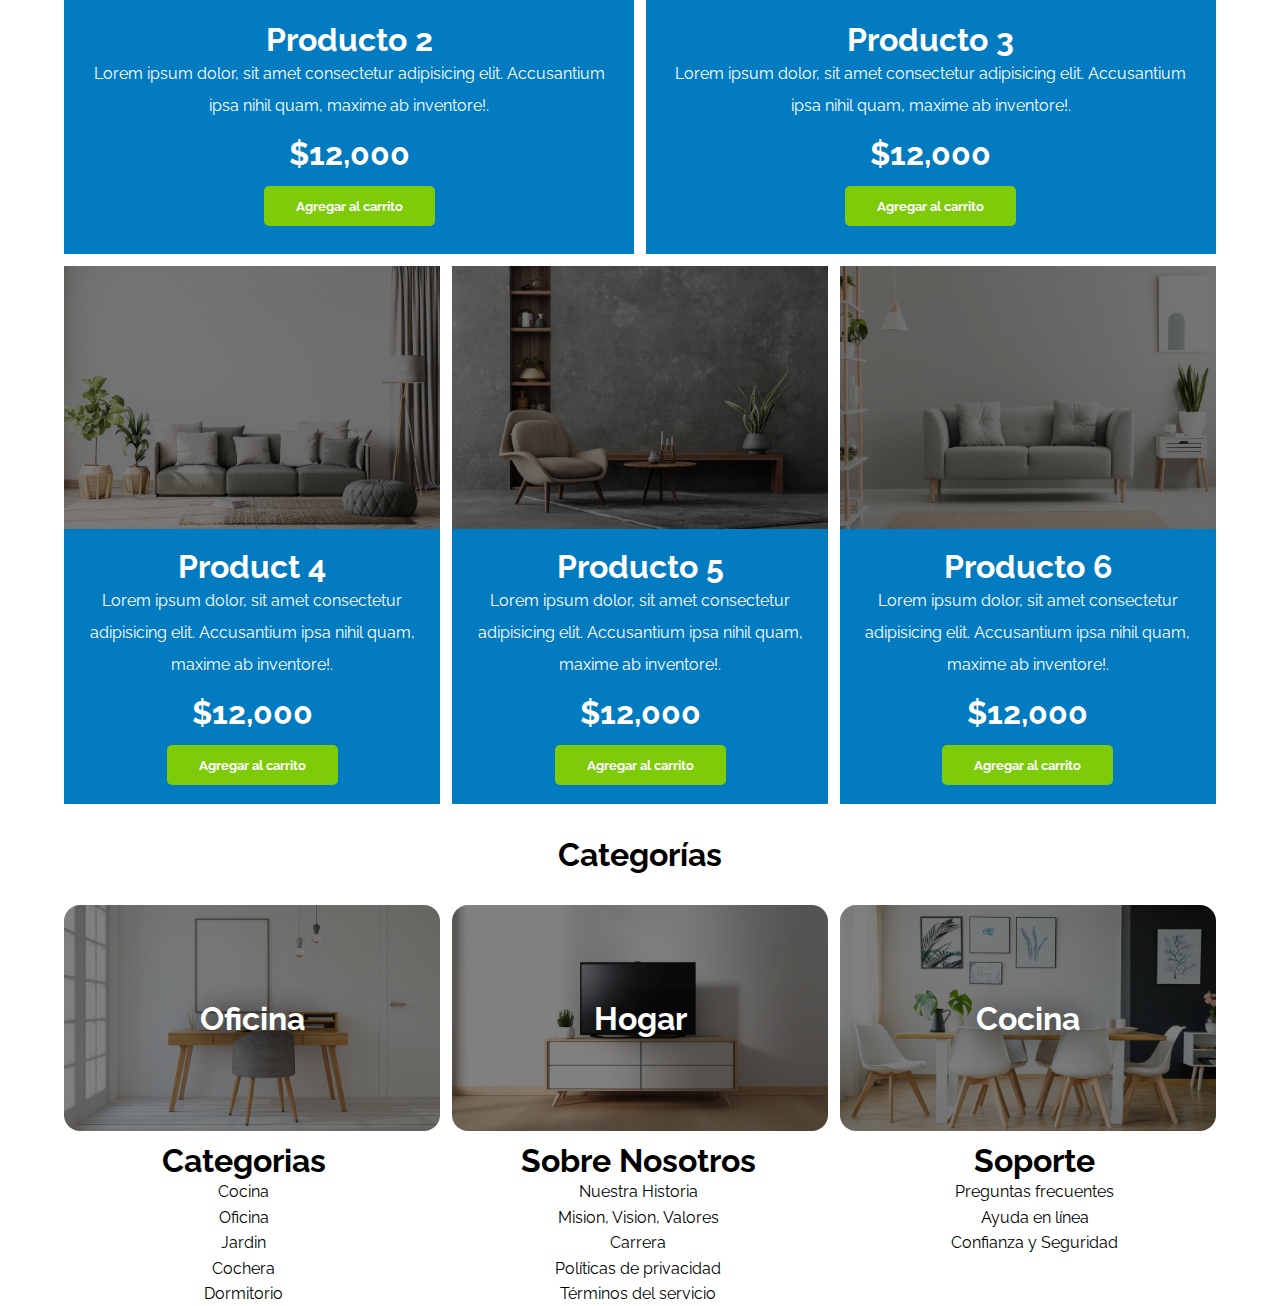
==== commit 1893c366: "Se aplicaron animaciones a las imagenes y botones. El proyecto esta terminado! UwU" ====
--- a/html/index.html
+++ b/html/index.html
@@ -43,8 +43,9 @@
             </div>
 
             <div class="container1">
-                <img src="../Imagenes/producto1.jpg" alt="recamara">
-
+                <div class="image-container">
+                    <img class="img-zoom" src="../Imagenes/producto1.jpg" alt="recamara">
+                </div>
                 <div class="product-description">
                     <div>
                         <h3>Producto 1</h3>
@@ -52,15 +53,16 @@
                             ipsa nihil quam, maxime ab inventore!.
                         </p>
                         <p class="precio">$12,000</p>
-                        <button class="callToAction">Agregar al carrito
-                        </button>
+                        <button class="callToAction">Agregar al carrito</button>
                     </div>
                 </div>
             </div>
 
             <div class="container-product2_3">
                 <div class="conteiner-product2">
-                    <img src="../Imagenes/producto2.jpg" alt="recamara">
+                    <div class="image-container">
+                        <img class="img-zoom" src="../Imagenes/producto2.jpg" alt="recamara">
+                    </div>
                     <div class="product-description">
                         <div>
                             <h3>Producto 2</h3>
@@ -75,8 +77,9 @@
                 </div>
 
                 <div class="conteiner-product3">
-                    <img src="../Imagenes/producto3.jpg" alt="recamara">
-
+                    <div class="image-container">
+                        <img class="img-zoom" src="../Imagenes/producto3.jpg" alt="recamara">
+                    </div>
                     <div class="product-description">
                         <div>
                             <h3>Producto 3</h3>
@@ -93,8 +96,9 @@
 
             <div class="container-product4_5_6">
                 <div class="conteiner-product4">
-                    <img src="../Imagenes/producto4.jpg" alt="recamara">
-
+                    <div class="image-container">
+                        <img class="img-zoom" src="../Imagenes/producto4.jpg" alt="recamara">
+                    </div>
                     <div class="product-description">
                         <div>
                             <h3>Product 4</h3>
@@ -110,9 +114,9 @@
                 </div>
 
                 <div class="conteiner-product5">
-
-                    <img src="../Imagenes/producto5.jpg" alt="recamara">
-
+                    <div class="image-container">
+                        <img class="img-zoom" src="../Imagenes/producto5.jpg" alt="recamara">
+                    </div>
                     <div class="product-description">
                         <div>
                             <h3>Producto 5</h3>
@@ -128,9 +132,9 @@
                 </div>
 
                 <div class="conteiner-product6">
-
-                    <img src="../Imagenes/producto6.jpg" alt="recamara">
-
+                    <div class="image-container">
+                        <img class="img-zoom" src="../Imagenes/producto6.jpg" alt="recamara">
+                    </div>
                     <div class="product-description">
                         <div>
                             <h3>Producto 6</h3>
@@ -151,17 +155,23 @@
             <h2>Categorías</h2>
             <div class="categories">
                 <div class="categories-container">
-                    <img class="category-img" src="../Imagenes/categoria1.jpg" alt="oficina">
+                    <div class="image-container">
+                        <img class="category-img img-zoom" src="../Imagenes/categoria1.jpg" alt="oficina">
+                    </div>
                     <h3 class="category">Oficina</h3>
                 </div>
 
                 <div class="categories-container">
-                    <img class="category-img" src="../Imagenes/categoria2.jpg" alt="hogar">
+                    <div class="image-container">
+                        <img class="category-img img-zoom" src="../Imagenes/categoria2.jpg" alt="hogar">
+                    </div>
                     <h3 class="category">Hogar</h3>
                 </div>
 
                 <div class="categories-container">
-                    <img class="category-img" src="../Imagenes/categoria3.jpg" alt="cocina">
+                    <div class="image-container">
+                        <img class="category-img img-zoom" src="../Imagenes/categoria3.jpg" alt="cocina">
+                    </div>
                     <h3 class="category">Cocina</h3>
                 </div>
             </div>
@@ -208,8 +218,6 @@
             </div>
         </div>
 
-
-
     </footer>
 
 </body>
--- a/css/styles.css
+++ b/css/styles.css
@@ -4,22 +4,17 @@
     margin: 0;
     padding: 0;
     box-sizing: border-box;
-    font-size: calc(.5rem + 0.75vw);
-}
-
-body {
     font-family: "Raleway";
 }
 
 
 h1 {
-    font-size: calc(1rem + 4vw);
+    font-size: calc(1rem + 4vw) !important;
     text-align: center;
 }
 
 .nombre {
     color: #038ac0;
-    font-size: calc(1rem + 5vw);
 }
 
 h2,
@@ -75,8 +70,6 @@
     transform: translate3d(-100%, 0, 0);
 }
 
-
-
 nav {
     text-align: center;
 }
@@ -85,6 +78,18 @@
 ul {
     list-style: none;
 }
+
+p {
+    line-height: 2em;
+
+}
+
+img {
+    max-width: 100%;
+    height: auto;
+    display: block;
+}
+
 
 .menu-container .nav-list {
     display: flex;
@@ -100,7 +105,7 @@
     left: 0;
     width: 100%;
     height: 0.1em;
-    background-color: rgb(126, 204, 9);
+    background-color: #7ecc09;
     opacity: 0;
     transition: opacity 300ms, transform 300ms;
 }
@@ -149,7 +154,7 @@
     }
 }
 
-@media (max-width: 800px) {
+@media (max-width: 300px) {
     .hero-section-text h1 {
         letter-spacing: 0;
         font-size: 50px;
@@ -183,18 +188,24 @@
     justify-content: center;
 }
 
-p {
-    line-height: 2em;
-
-}
-
-img {
-    max-width: 100%;
-    height: auto;
+.image-container {
     display: block;
-}
-
-@media (max-width: 1550px) {
+    overflow: hidden;
+}
+
+img.img-zoom {
+    transition: transform 2s, filter 1.5s ease-in-out;
+    transform-origin: center center;
+    filter: brightness(50%);
+}
+
+/* The Transformation */
+img.img-zoom:hover {
+    filter: brightness(100%);
+    transform: scale(1.3);
+}
+
+@media (max-width: 1000px) {
     .container1 {
         display: flex;
         flex-direction: column;
@@ -204,11 +215,18 @@
 
 button {
     color: white;
-    background: rgb(126, 204, 9);
+    background: #7ecc09;
     height: 2.5rem;
     border: none;
     border-radius: 5px;
     padding: .5rem 2rem;
+    font-weight: bold;
+    transition: 0.3s;
+}
+
+button:hover {
+    background-color: white;
+    color: #7ecc09;
 }
 
 .container-product2_3 {
@@ -228,28 +246,6 @@
     margin-bottom: 1%;
 }
 
-@media (max-width: 786px) {
-    .container-product2_3, .container-product4_5_6  {
-        display: flex;
-        flex-direction: column;
-        margin-bottom: 2%;
-        
-    }
-
-    .conteiner-product2, .conteiner-product4, .conteiner-product5{
-        margin-bottom: 2%;
-    }
-}
-
-.precio {
-    font-weight: bold;
-    font-size: 2rem;
-}
-
-.margin {
-    margin: 0 5%;
-}
-
 .categories {
     display: flex;
     flex-direction: row;
@@ -259,21 +255,6 @@
     margin-bottom: 1%;
     overflow: hidden;
 
-}
-
-
-
-.office {
-    background-image: url(../Imagenes/categoria1.jpg);
-
-}
-
-.home {
-    background-image: url(../Imagenes/categoria2.jpg);
-}
-
-.kitchen {
-    background-image: url(../Imagenes/categoria3.jpg);
 }
 
 .categories-container {
@@ -291,11 +272,47 @@
 }
 
 .category-img {
-    border-radius: 1re;
+    border-radius: 1rem;
 }
 
 .nav-footer {
     display: flex;
     flex-direction: row;
     justify-content: space-around;
+}
+
+@media (max-width: 786px) {
+
+    .container-product2_3,
+    .container-product4_5_6 {
+        display: flex;
+        flex-direction: column;
+        margin-bottom: 2%;
+
+    }
+
+    .conteiner-product2,
+    .conteiner-product4,
+    .conteiner-product5 {
+        margin-bottom: 2%;
+    }
+
+    .categories,
+    .nav-footer {
+        flex-direction: column;
+    }
+
+    .categories-container,
+    .nav-footer {
+        margin-bottom: 2%;
+    }
+}
+
+.precio {
+    font-weight: bold;
+    font-size: 2rem;
+}
+
+.margin {
+    margin: 0 5%;
 }